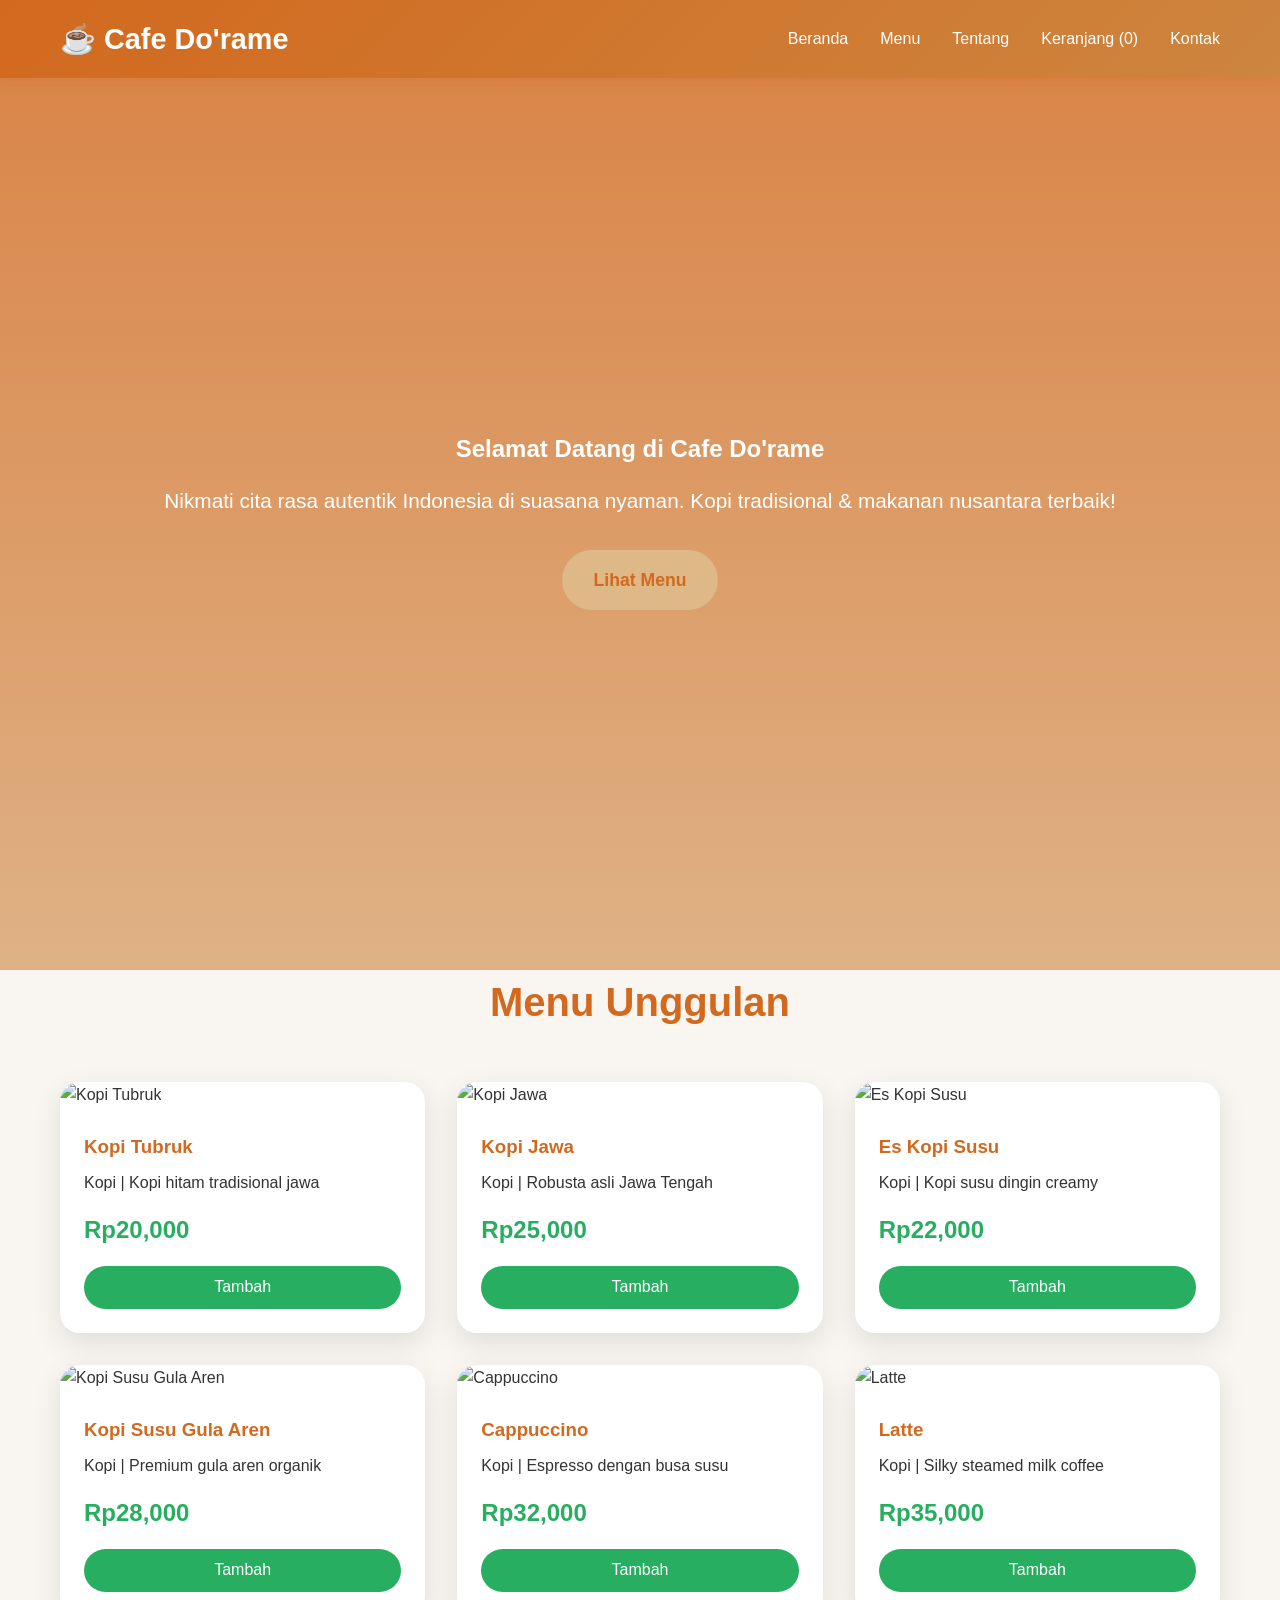
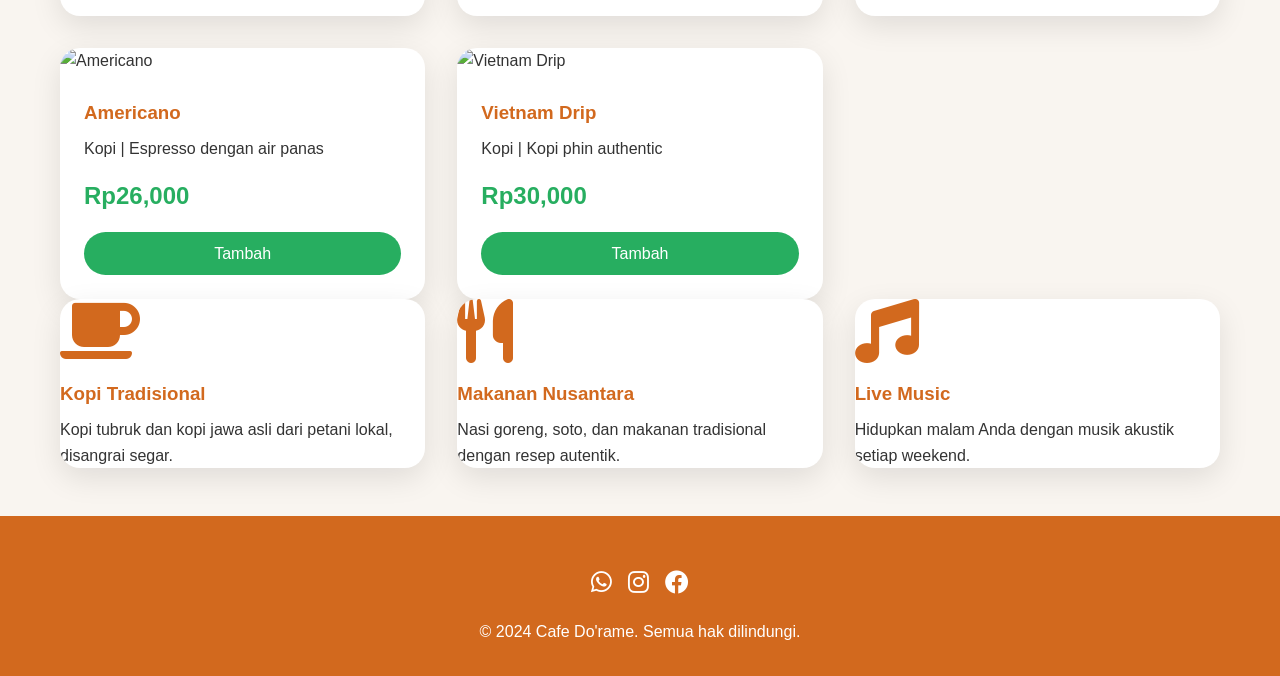
==== index.html @ 0f132af7 "Add files via upload" ====
<!DOCTYPE html>
<html lang="id">
<head>
    <meta charset="UTF-8">
    <meta name="viewport" content="width=device-width, initial-scale=1.0">
    <title>Cafe Do'rame - Cita Rasa Nusantara</title>
    <link rel="stylesheet" href="style.css">
    <link href="https://fonts.googleapis.com/css2?family=Poppins:wght@300;400;600;700&display=swap" rel="stylesheet">
    <link rel="stylesheet" href="https://cdnjs.cloudflare.com/ajax/libs/font-awesome/6.0.0/css/all.min.css">
</head>
<body>
    <header>
        <nav class="container">
            <div class="logo">☕ Cafe Do'rame</div>
            <ul class="nav-links">
                <li><a href="index.html">Beranda</a></li>
                <li><a href="menu.html">Menu</a></li>
                <li><a href="about.html">Tentang</a></li>
                <li><a href="cart.html">Keranjang <span id="cart-count">(0)</span></a></li>
                <li><a href="contact.html">Kontak</a></li>
            </ul>
            <div class="hamburger">
                <span></span>
                <span></span>
                <span></span>
            </div>
        </nav>
    </header>

    <section class="hero">
        <div class="container">
            <h1>Selamat Datang di Cafe Do'rame</h1>
            <p>Nikmati cita rasa autentik Indonesia di suasana nyaman. Kopi tradisional & makanan nusantara terbaik!</p>
            <a href="menu.html" class="cta-button">Lihat Menu</a>
        </div>
    </section>

    <section id="featured" class="container">
        <h2 class="section-title">Menu Unggulan</h2>
        <div id="featured-menu" class="grid"></div>
    </section>

    <section class="about-short container">
        <div class="grid">
            <div class="card">
                <i class="fas fa-coffee" style="font-size:4rem; color:#D2691E; margin-bottom:1rem;"></i>
                <h3>Kopi Tradisional</h3>
                <p>Kopi tubruk dan kopi jawa asli dari petani lokal, disangrai segar.</p>
            </div>
            <div class="card">
                <i class="fas fa-utensils" style="font-size:4rem; color:#D2691E; margin-bottom:1rem;"></i>
                <h3>Makanan Nusantara</h3>
                <p>Nasi goreng, soto, dan makanan tradisional dengan resep autentik.</p>
            </div>
            <div class="card">
                <i class="fas fa-music" style="font-size:4rem; color:#D2691E; margin-bottom:1rem;"></i>
                <h3>Live Music</h3>
                <p>Hidupkan malam Anda dengan musik akustik setiap weekend.</p>
            </div>
        </div>
    </section>

    <footer>
        <div class="container">
            <div class="social-links">
                <a href="#"><i class="fab fa-whatsapp"></i></a>
                <a href="#"><i class="fab fa-instagram"></i></a>
                <a href="#"><i class="fab fa-facebook"></i></a>
            </div>
            <p>&copy; 2024 Cafe Do'rame. Semua hak dilindungi.</p>
        </div>
    </footer>

    <script src="script.js"></script>
</body>
</html>
---- style.css ----
/* Cafe Do'rame Styles - Nusantara Theme */

* {
  margin: 0;
  padding: 0;
  box-sizing: border-box;
}

body {
  font-family: 'Segoe UI', Tahoma, Geneva, Verdana, sans-serif;
  line-height: 1.6;
  color: #333;
  background-color: #f9f5f0;
}

.container {
  max-width: 1200px;
  margin: 0 auto;
  padding: 0 20px;
}

/* Header */
header {
  background: linear-gradient(135deg, #D2691E 0%, #CD853F 100%);
  color: white;
  padding: 1rem 0;
  position: fixed;
  width: 100%;
  top: 0;
  z-index: 1000;
  box-shadow: 0 2px 10px rgba(210, 105, 30, 0.3);
}

nav {
  display: flex;
  justify-content: space-between;
  align-items: center;
}

.logo {
  font-size: 1.8rem;
  font-weight: bold;
}

.nav-links {
  display: flex;
  list-style: none;
  gap: 2rem;
}

.nav-links a {
  color: white;
  text-decoration: none;
  font-weight: 500;
  transition: color 0.3s;
}

.nav-links a:hover {
  color: #DEB887;
}

.hamburger {
  display: none;
  flex-direction: column;
  cursor: pointer;
}

.hamburger span {
  width: 25px;
  height: 3px;
  background: white;
  margin: 3px 0;
  transition: 0.3s;
}

/* Hero */
.hero {
  background: linear-gradient(rgba(210,105,30,0.8), rgba(205,133,63,0.6)), url('https://images.unsplash.com/photo-1517245386807-bb43f82c33c4?ixlib=rb-4.0.3&auto=format&fit=crop&w=2070&q=80') center/cover;
  height: 100vh;
  display: flex;
  flex-direction: column;
  justify-content: center;
  align-items: center;
  text-align: center;
  color: white;
  margin-top: 70px;
}

.hero h1 {
  font-size:  Asc 3.5rem;
  margin-bottom: 1rem;
  animation: fadeInUp 1s ease;
}

.hero p {
  font-size: 1.3rem;
  margin-bottom: 2rem;
  animation: fadeInUp 1s ease 0.2s both;
}

.cta-button {
  background: #DEB887;
  color: #D2691E;
  padding: 1rem 2rem;
  border: none;
  border-radius: 50px;
  font-size: 1.1rem;
  font-weight: bold;
  cursor: pointer;
  transition: all 0.3s;
  text-decoration: none;
  display: inline-block;
}

.cta-button:hover {
  background: #D2B48C;
  transform: translateY(-3px);
  box-shadow: 0 10px 20px rgba(222, 184, 135, 0.4);
}

/* Sections */
section {
  padding: 5rem 0;
}

.section-title {
  text-align: center;
  font-size: 2.5rem;
  margin-bottom: 3rem;
  color: #D2691E;
}

/* Grid */
.grid {
  display: grid;
  grid-template-columns: repeat(auto-fit, minmax(300px, 1fr));
  gap: 2rem;
}

.card {
  background: white;
  border-radius: 20px;
  overflow: hidden;
  box-shadow: 0 10px 30px rgba(0,0,0,0.1);
  transition: all 0.3s;
  cursor: pointer;
}

.card:hover {
  transform: translateY(-10px);
  box-shadow: 0 20px 40px rgba(0,0,0,0.2);
}

.card img {
  width: 100%;
  height: 200px;
  object-fit: cover;
}

.card-content {
  padding: 1.5rem;
}

.card h3 {
  color: #D2691E;
  margin-bottom: 0.5rem;
}

.price {
  font-size: 1.5rem;
  font-weight: bold;
  color: #27AE60;
  margin: 1rem 0;
}

.add-to-cart {
  background: #27AE60;
  color: white;
  border: none;
  padding: 0.8rem 1.5rem;
  border-radius: 25px;
  font-size: 1rem;
  cursor: pointer;
  width: 100%;
  transition: background 0.3s;
}

.add-to-cart:hover {
  background: #219A52;
}

/* Cart -->
.cart-item {
  display: flex;
  justify-content: space-between;
  align-items: center;
  padding: 1rem;
  background: white;
  border-radius: 10px;
  margin-bottom: 1rem;
  box-shadow: 0 5px 15px rgba(0,0,0,0.1);
}

.quantity-controls button {
  background: #D2691E;
  color: white;
  border: none;
  width: 30px;
  height: 30px;
  border-radius: 50%;
  cursor: pointer;
  margin: 0 0.5rem;
}

.total {
  font-size: 1.8rem;
  font-weight: bold;
  color: #D2691E;
  text-align: right;
  margin: 2rem 0;
}

/* Forms */
form {
  max-width: 600px;
  margin: 0 auto;
}

.form-group {
  margin-bottom: 1.5rem;
}

.form-group label {
  display: block;
  margin-bottom: 0.5rem;
  font-weight: 500;
  color: #D2691E;
}

.form-group input,
.form-group textarea,
.form-group select {
  width: 100%;
  padding: 1rem;
  border: 2px solid #DEB887;
  border-radius: 10px;
  font-size: 1rem;
  transition: border-color 0.3s;
}

.form-group input:focus,
.form-group textarea:focus,
.form-group select:focus {
  outline: none;
  border-color: #D2691E;
}

/* Footer */
footer {
  background: #D2691E;
  color: white;
  text-align: center;
  padding: 2rem 0;
  margin-top: 3rem;
}

.social-links {
  display: flex;
  justify-content: center;
  gap: 1rem;
  margin: 1rem 0;
}

.social-links a {
  color: white;
  font-size: 1.5rem;
  transition: color 0.3s;
}

.social-links a:hover {
  color: #DEB887;
}

/* Animations */
@keyframes fadeInUp {
  from {
    opacity: 0;
    transform: translateY(30px);
  }
  to {
    opacity: 1;
    transform: translateY(0);
  }
}

.card {
  animation: fadeInUp 0.6s ease forwards;
}

/* Mobile -->
@media (max-width: 768px) {
  .hamburger {
    display: flex;
  }

  .nav-links {
    position: fixed;
    left: -100%;
    top: 70px;
    flex-direction: column;
    background-color: #D2691E;
    width: 100%;
    text-align: center;
    transition: 0.3s;
    padding: 2rem 0;
  }

  .nav-links.active {
    left: 0;
  }

  .hero h1 {
    font-size: 2.5rem;
  }

  .grid {
    grid-template-columns: 1fr;
  }
}

/* Gallery */
.gallery {
  display: grid;
  grid-template-columns: repeat(auto-fit, minmax(250px, 1fr));
  gap: 1rem;
}

.gallery img {
  width: 100%;
  height: 250px;
  object-fit: cover;
  border-radius: 15px;
  transition: transform 0.3s;
}

.gallery img:hover {
  transform: scale(1.05);
}

/* Map */
#map {
  height: 400px;
  border-radius: 15px;
  margin-top: 1rem;
}
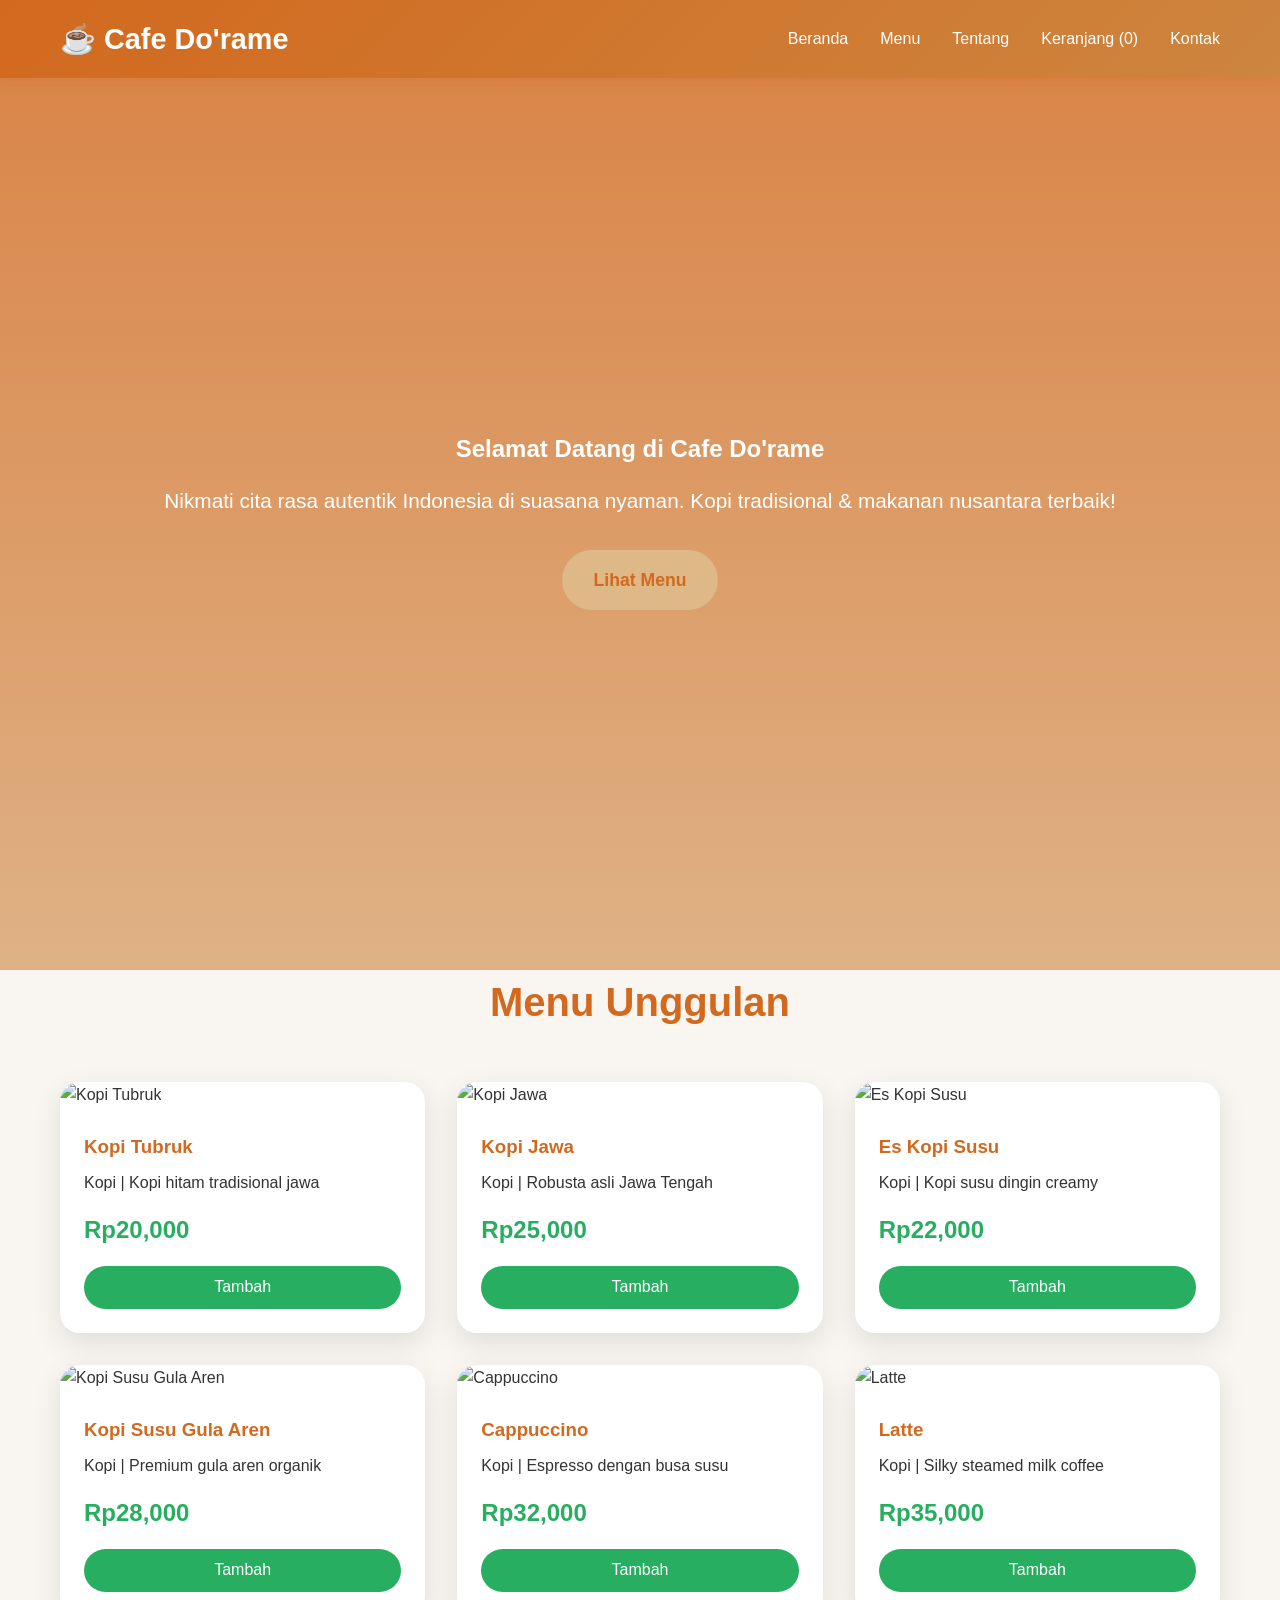
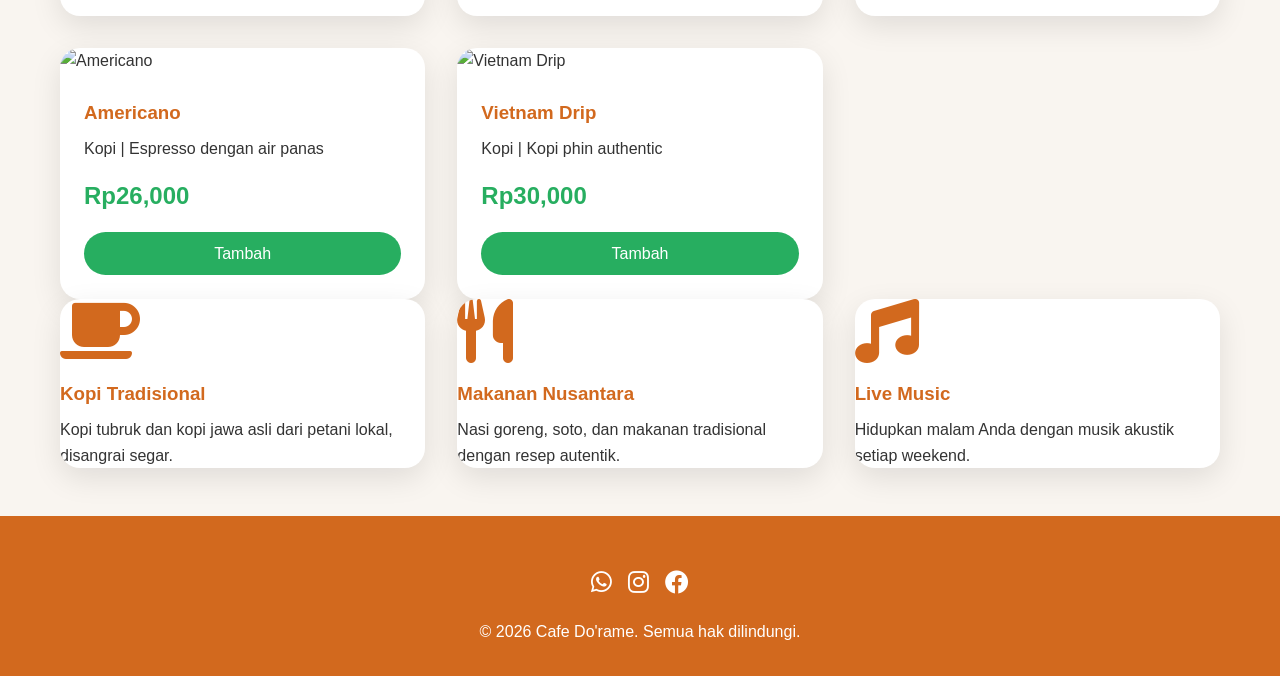
==== commit 70017e27: "Update index.html" ====
--- a/index.html
+++ b/index.html
@@ -67,7 +67,7 @@
                 <a href="#"><i class="fab fa-instagram"></i></a>
                 <a href="#"><i class="fab fa-facebook"></i></a>
             </div>
-            <p>&copy; 2024 Cafe Do'rame. Semua hak dilindungi.</p>
+            <p>&copy; 2026 Cafe Do'rame. Semua hak dilindungi.</p>
         </div>
     </footer>
 
